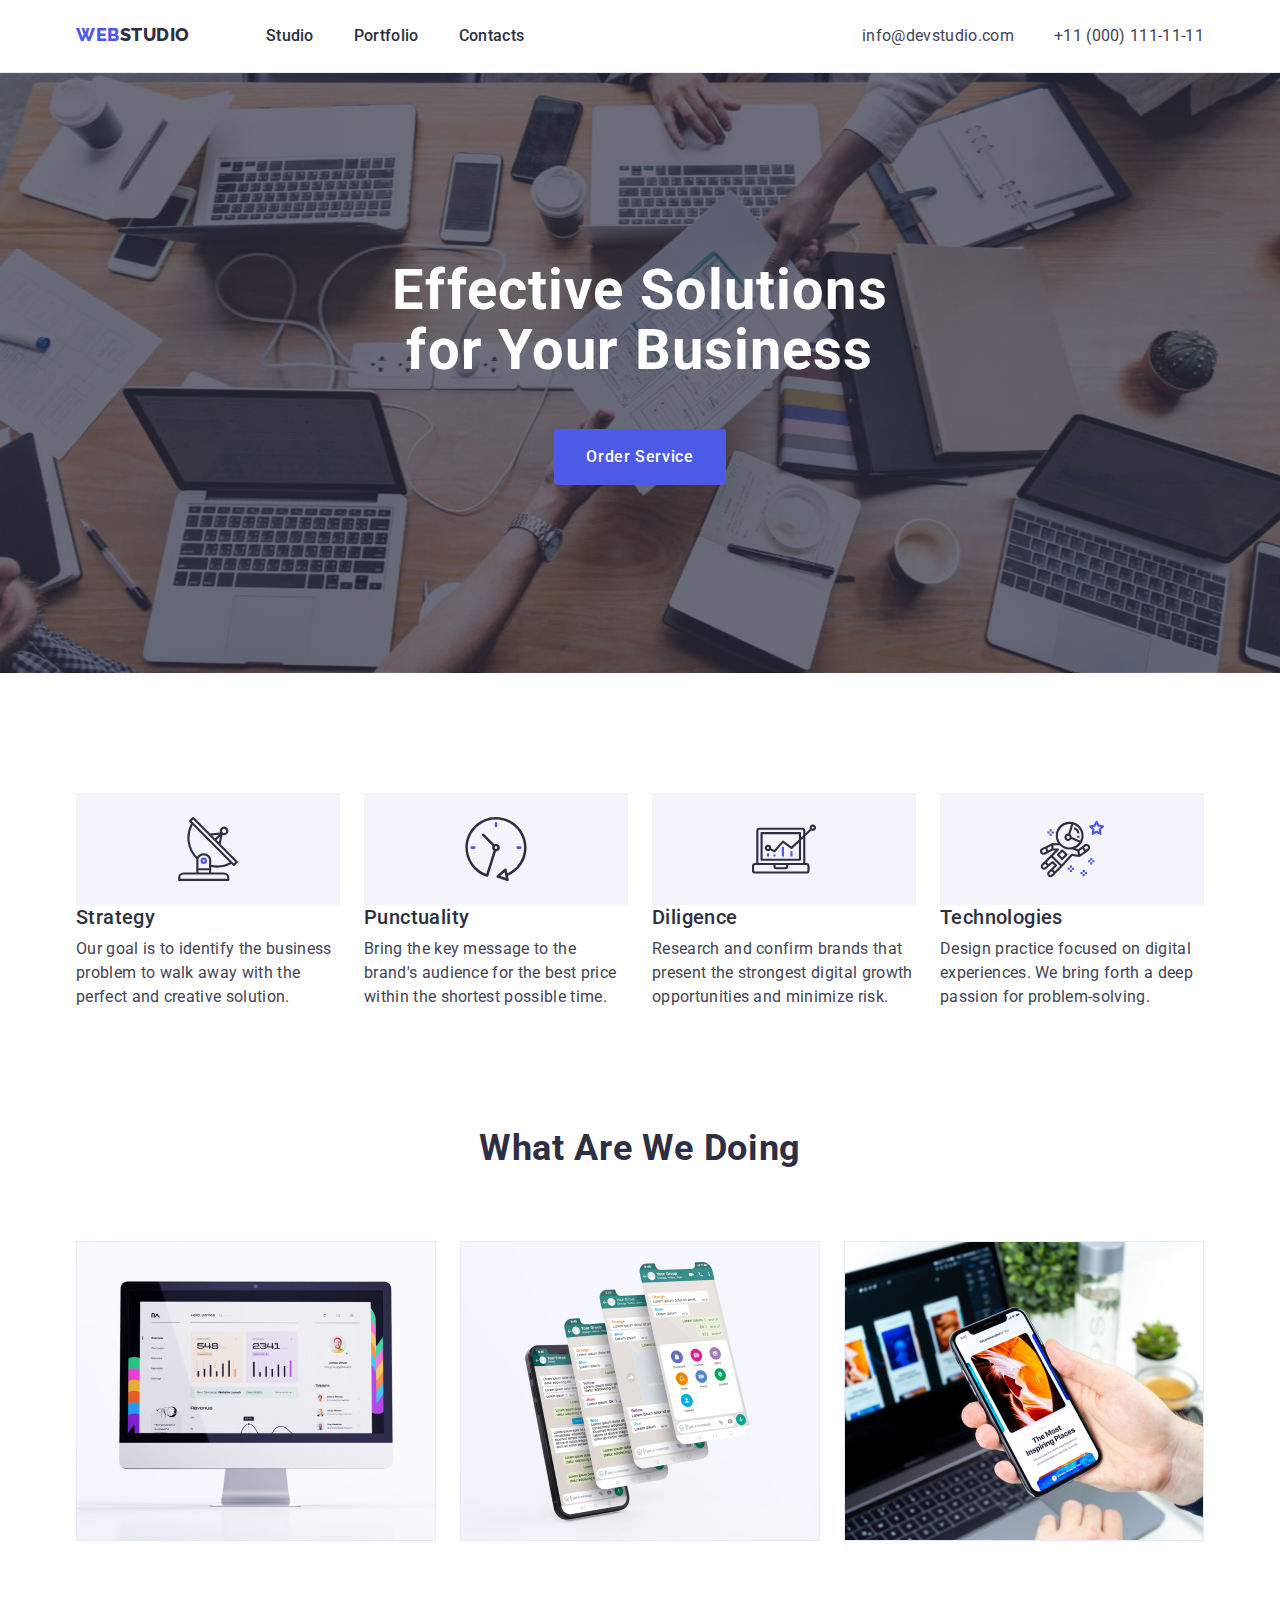
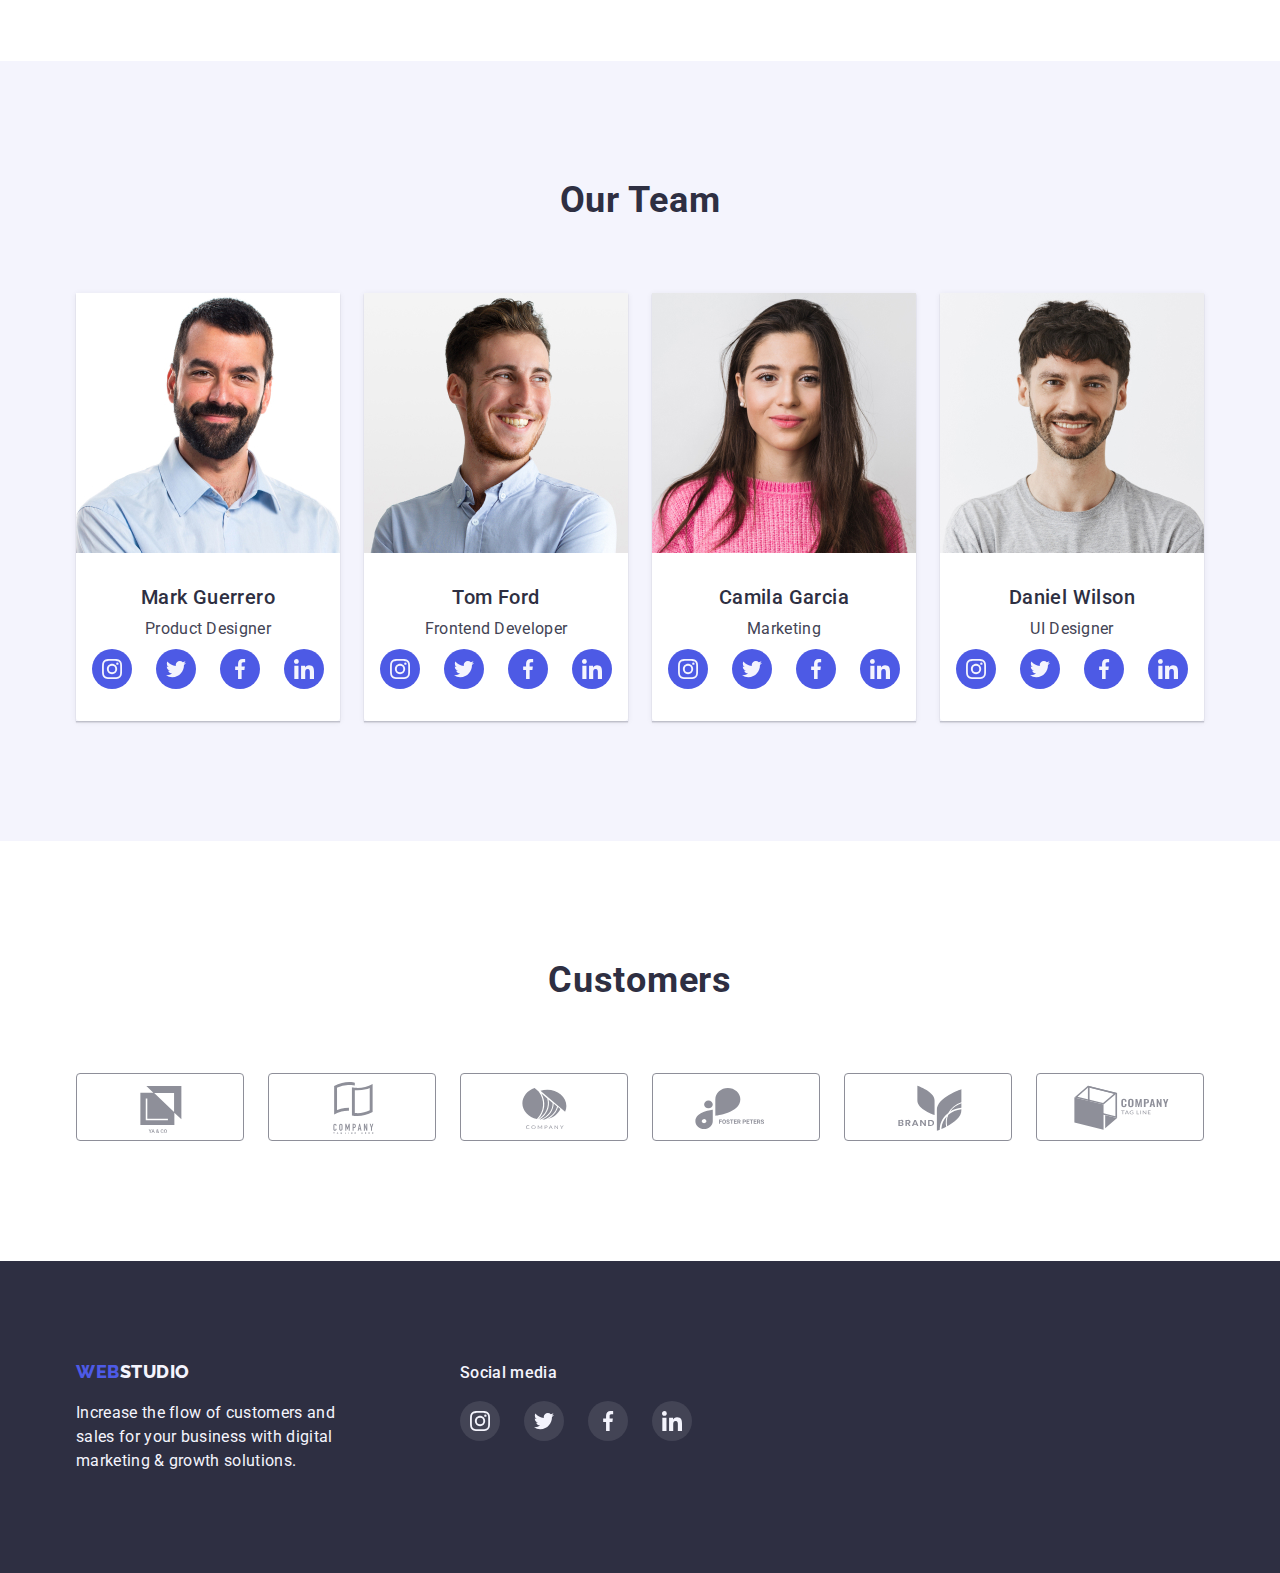
==== index.html @ 213db79c "final" ====
<!DOCTYPE html>
<html lang="en">
<head>
    <meta charset="UTF-8">
    <meta http-equiv="X-UA-Compatible" content="IE=edge">
    <meta name="viewport" content="width=device-width, initial-scale=1.0">
    <link rel="stylesheet" href="https://cdnjs.cloudflare.com/ajax/libs/modern-normalize/1.1.0/modern-normalize.min.css">
    <link rel="preconnect" href="https://fonts.googleapis.com">
    <link rel="preconnect" href="https://fonts.gstatic.com" crossorigin>
    <link href="https://fonts.googleapis.com/css2?family=Raleway:wght@800&family=Roboto:wght@400;500;700;900&display=swap" rel="stylesheet">
    <link rel="stylesheet" href="./css/styles.css">
    <title>Document</title>
</head>
<body>
    
    <header>
        <div class="container header-nav">
        <nav class="nav">
            <a href="./index.html" class="link logo">Web<span class="studio">Studio</span></a>
            <ul class="list list-nav"> 
                <li><a href="./index.html" class="link">Studio</a></li>
                <li><a href="./portfolio.html" class="link">Portfolio</a></li>
                <li><a href="" class="link">Contacts</a></li>
            </ul>
        </nav>   
        <address class="address">
            <ul class="list list-address">
                <li><a href="mailto:info@devstudio.com" class="link address">info@devstudio.com</a></li>
                <li><a href="tel:+110001111111" class="link address">+11 (000) 111-11-11</a></li>
            </ul>       
         </address>
        </div>
    </header> 
    <main>

    <!---Герой-->
    <section class="section-hero"> 
        <div class="container">
            <div class="hero">
                <h1 class="title-hero">Effective Solutions 
                for Your Business</h1>
                <button type="button" class="btn-hero">Order Service</button>
            </div>
        </div>
    </section>
   
    <!---Функції-->
    <section class="section-feature">
        <div class="container">
            <h2 class="visually-hidden">advantages</h2>
             <ul class="list list-feature">
                 <li class="item-feature">
                    <div class="item-feature-icon">
                        <svg class="icon-feature-box">
                            <use href="./images/icons.svg#icon-antenna" class="icon-feature"></use>
                        </svg>
                    </div>
                    <div class="item-feature-text">
                        <h3 class="title-feature">Strategy</h3>
                       <p class="item-feature">Our goal is to identify the business problem to walk away with the perfect and creative solution.</p>
                    </div>
                    </li>
                 <li class="item-feature">
                    <div class="item-feature-icon">
                        <svg class="icon-feature-box">
                            <use href="./images/icons.svg#icon-clock" class="icon-feature"></use>
                        </svg>
                    </div>
                    <div class="item-feature-text">
                       <h3 class="title-feature">Punctuality</h3>
                       <p class="item-feature">Bring the key message to the brand's audience for the best price within the shortest possible time.</p>
                    </div>
                    </li>
                 <li class="item-feature">
                    <div class="item-feature-icon">
                        <svg class="icon-feature-box">
                            <use href="./images/icons.svg#icon-diagram" class="icon-feature"></use>
                        </svg>
                    </div>
                    <div class="item-feature-text">
                       <h3 class="title-feature">Diligence</h3>
                       <p class="item-feature">Research and confirm brands that present the strongest digital growth opportunities and minimize risk.</p>
                    </div>
                    </li>
                 <li class="item-feature">
                    <div class="item-feature-icon">
                        <svg class="icon-feature-box">
                            <use href="./images/icons.svg#icon-astronaut" class="icon-feature"></use>
                        </svg>
                    </div>
                    <div class="item-feature-text">
                       <h3 class="title-feature">Technologies</h3>
                       <p class="item-feature">Design practice focused on digital experiences. We bring forth a deep passion for problem-solving.</p>
                    </div>
                    </li>
            
             </ul>
    </div>
    </section>

     <!--Що ми робимо-->
    <section class="section-work">
        <div class="container">
            <h2 class="title-work">What are we doing</h2>
            <ul  class="list">
                <li><img src="./images/Rectangle71.jpg" alt="picture" width="360"></li>
                <li><img src="./images/Rectangle71(1).jpg" alt="picture" width="360"></li>
                <li><img src="./images/Rectangle71(2).jpg" alt="picture" width="360"></li>
            </ul>
    </div>
    </section>
   
    <!--Наша команда-->
    <section class="section-team">
        <div class="container">
            <h2 class="title-team">Our Team</h2>
            <ul class="list list-team">
            <li class="item-team"><img src="./images/img.jpg" alt="фото" width="264">
                <div class="list-team-text">
                    <h3 class="title-members">Mark Guerrero</h3>
                    <p class="item-profession">Product Designer</p>
                    <ul class="list list-team-soc">
                        <li class="item-team-soc">
                            <a href="" class="link link-team-soc">
                                <svg width="20" height="20" class="icon-team-soc">
                                <use href="./images/icons.svg#icon-instagram"></use>
                                </svg>
                            </a>
                        </li>
                        <li class="item-team-soc">
                            <a href="" class="link link-team-soc">
                                <svg width="20" height="20" class="icon-team-soc">
                                <use href="./images/icons.svg#icon-twitter"></use>
                                </svg>
                            </a>
                        </li>
                        <li class="item-team-soc">
                            <a href="" class="link link-team-soc">
                                <svg width="20" height="20" class="icon-team-soc">
                                <use href="./images/icons.svg#icon-facebook"></use>
                                </svg>
                            </a>
                        </li>
                        <li class="item-team-soc">
                            <a href="" class="link link-team-soc">
                                <svg width="20" height="20" class="icon-team-soc">
                                <use href="./images/icons.svg#icon-linkedin"></use>
                                </svg>
                            </a>
                        </li>
                    </ul>
                </div>
            </li>
            <li class="item-team"><img src="./images/img(1).jpg" alt="фото" width="264">
                <div class="list-team-text">
                    <h3 class="title-members">Tom Ford</h3>
                    <p class="item-profession">Frontend Developer</p>
                    <ul class="list list-team-soc">
                        <li class="item-team-soc">
                            <a href="" class="link link-team-soc">
                                <svg width="20" height="20">
                                <use href="./images/icons.svg#icon-instagram"></use>
                                </svg>
                            </a>
                        </li>
                        <li class="item-team-soc">
                            <a href="" class="link link-team-soc">
                                <svg width="20" height="20">
                                <use href="./images/icons.svg#icon-twitter"></use>
                                </svg>
                            </a>
                        </li>
                        <li class="item-team-soc">
                            <a href="" class="link link-team-soc">
                                <svg width="20" height="20">
                                <use href="./images/icons.svg#icon-facebook"></use>
                                </svg>
                            </a>
                        </li>
                        <li class="item-team-soc">
                            <a href="" class="link link-team-soc">
                                <svg width="20" height="20">
                                <use href="./images/icons.svg#icon-linkedin"></use>
                                </svg>
                            </a>
                        </li>
                    </ul>
                
                </div>
            </li>
            <li class="item-team"><img src="./images/img(2).jpg" alt="фото" width="264">
                <div class="list-team-text">
                    <h3 class="title-members">Camila Garcia</h3>
                    <P class="item-profession">Marketing</P>
                    <ul class="list list-team-soc">
                        <li class="item-team-soc">
                            <a href="" class="link link-team-soc">
                                <svg width="20" height="20" >
                                <use href="./images/icons.svg#icon-instagram"></use>
                                </svg>
                            </a>
                        </li>
                        <li class="item-team-soc">
                            <a href="" class="link link-team-soc">
                                <svg width="20" height="20" >
                                <use href="./images/icons.svg#icon-twitter"></use>
                                </svg>
                            </a>
                        </li>
                        <li class="item-team-soc">
                            <a href="" class="link link-team-soc">
                                <svg width="20" height="20" >
                                <use href="./images/icons.svg#icon-facebook"></use>
                                </svg>
                            </a>
                        </li>
                        <li class="item-team-soc">
                            <a href="" class="link link-team-soc">
                                <svg width="20" height="20" >
                                <use href="./images/icons.svg#icon-linkedin"></use>
                                </svg>
                            </a>
                        </li>
                    </ul>
                </div>
            
            </li>
            <li class="item-team"><img src="./images/img(3).jpg" alt="фото" width="264">
                <div class="list-team-text">
                    <h3 class="title-members">Daniel Wilson</h3>
                    <p class="item-profession">UI Designer</p>
                    <ul class="list list-team-soc">
                        <li class="item-team-soc">
                            <a href="" class="link link-team-soc">
                                <svg width="20" height="20" >
                                <use href="./images/icons.svg#icon-instagram"></use>
                                </svg>
                            </a>
                        </li>
                        <li class="item-team-soc">
                            <a href="" class="link link-team-soc">
                                <svg width="20" height="20" >
                                <use href="./images/icons.svg#icon-twitter"></use>
                                </svg>
                            </a>
                        </li>
                        <li class="item-team-soc">
                            <a href="" class="link link-team-soc">
                                <svg width="20" height="20" >
                                <use href="./images/icons.svg#icon-facebook"></use>
                                </svg>
                            </a>
                        </li>
                        <li class="item-team-soc">
                            <a href="" class="link link-team-soc">
                                <svg width="20" height="20" >
                                <use href="./images/icons.svg#icon-linkedin"></use>
                                </svg>
                            </a>
                        </li>
                    </ul>
                </div>
            </li>
            </ul>
    </div>
    </section>

    <!---Клієнти----->
    <section class="section-customers">
        
        <div class="container ">
           <h2 class="title-customers">Customers</h2>
           <ul class=" list list-customers">
            <li class=" item-customers">
                <a href="" class="link link-customers">
                    <svg width="104" height="56" class="icon-customers">
                        <use href="./images/icons.svg#icon-yaco"></use>
                    </svg>
                </a>
            </li>
            <li class=" item-customers">
                <a class="link-customers" href="">
                    <svg width="104" height="56" class="icon-customers">
                        <use href="./images/icons.svg#icon-tagline"></use>
                    </svg>
                </a>
            </li>
            <li class=" item-customers">
                <a href="" class="link link-customers">
                    <svg width="104" height="56" class="icon-customers">
                        <use href="./images/icons.svg#icon-company2"></use>
                    </svg>
                </a>
            </li>
            <li class=" item-customers">
                <a href="" class="link link-customers">
                    <svg width="104" height="56" class="icon-customers">
                        <use href="./images/icons.svg#icon-foster"></use>
                    </svg>
                </a>
            </li>
            <li class=" item-customers">
                <a href="" class="link link-customers">
                    <svg width="104" height="56" class="icon-customers">
                        <use href="./images/icons.svg#icon-brand" ></use>
                    </svg>
                </a>
            </li>
            <li class=" item-customers">
                <a href="" class="link link-customers">
                    <svg width="104" height="56" class="icon-customers">
                        <use href="./images/icons.svg#icon-company"></use>
                    </svg>
                </a>
            </li>
           </ul>
    </section>

    </main>
    
    <!--Підвал-->
    <footer class="footer ">
        <div class="container container-footer">
            <div class="footer-text">
                <a href="./index.html" class="link logo">Web<span class="studio-white">Studio</span></a>
                <p>Increase the flow of customers and sales for your business with digital marketing & growth solutions.</p>
            </div>
            <div class="social-media">
                <h2 class="social-media-title">Social media</h2>
                <ul class="list list-footer-soc">
                    <li class="item-footer-soc">
                        <a href="" class="link link-footer-soc">
                            <svg width="20" height="20" class="icon-team-soc">
                            <use href="./images/icons.svg#icon-instagram"></use>
                            </svg>
                        </a>
                    </li>
                    <li class="item-footer-soc">
                        <a href="" class="link link-footer-soc">
                            <svg width="20" height="20" class="icon-team-soc">
                            <use href="./images/icons.svg#icon-twitter"></use>
                            </svg>
                        </a>
                    </li>
                    <li class="item-footer-soc">
                        <a href="" class="link link-footer-soc">
                            <svg width="20" height="20" class="icon-team-soc">
                            <use href="./images/icons.svg#icon-facebook"></use>
                            </svg>
                        </a>
                    </li>
                    <li class="item-footer-soc">
                        <a href="" class="link link-footer-soc">
                            <svg width="20" height="20" class="icon-team-soc">
                            <use href="./images/icons.svg#icon-linkedin"></use>
                            </svg>
                        </a>
                    </li>
                </ul>

            </div>
        </div>
    </footer>

     
</body>

    
   
</html>
---- css/styles.css ----
h1,
h2,
h3,
h4,
h5,
h6,
p,
ul {
    margin: 0;
    padding: 0;
  
}
img {
    display: block;
}
:root {
    --navy-blue: #2E2F42;
    --iris: #4D5AE5;
    --slate: #434455;
    --ocean: #404BBF;
    --white: #ffffff;
    --cornflower: #E7E9FC;
    --cloud: #F4F4FD;
    --solid: #8E8F99;
    --green: #31D0AA;

}


body {
    font-family:'Roboto', sans-serif;
    font-size: 16px;
    line-height: 1.5;  
    letter-spacing: 0.02em;
    color: var(--slate);
  
}
header {
    border-bottom: 1px solid var(--cornflower);
}
.container{
    width: 1158px;
    margin: 0 auto;
    padding-left: 15px;
    padding-right: 15px;
    
}

.header-nav{
    display: flex;
    justify-content: space-between;
    padding-top: 24px;
    padding-bottom: 24px;
}
.nav {
    display: flex;
}

.link {
   
    text-decoration: none;
    color: var(--navy-blue);
    
 }
 
.logo{
    font-family:'Raleway',sans-serif;
    font-style: normal;
    font-weight: 800;
    font-size: 18px;
    line-height: 1.17;
    text-decoration: none;
    letter-spacing: 0.03em;
    text-transform: uppercase;
    color: var(--iris);
  }

  nav .list-nav{
    margin-left: 76px;
}

.footer-text p{
    margin-top: 16px;
  }

.studio{
    color: var(--navy-blue);
  }
.studio-white {
    color: var(--cloud);
  }
 
.address{
    text-decoration: none;
    font-family: 'Roboto',sans-serif;
    font-style: normal; 
    color: var(--slate);
    font-weight: 400;
    font-size: 16px;
    line-height: 1.5;
    letter-spacing: 0.02em;

    justify-content: flex-end;
  }
.address:hover,
.address:focus {
    color: var(--ocean);
    text-decoration: underline;
    text-decoration-color: var(--ocean);
 }
 .section-hero{
    background-color: var(--navy-blue);
    max-width: 1440px;
    background-image: linear-gradient(
              rgba(46, 47, 66, 0.7),
              rgba(46, 47, 66, 0.7)),
            url(../images/people-office.jpg);
    background-repeat: none;
    background-position: center;
    background-size: cover;
    padding: 188px 0;

    
 }
 
 .hero{
    display: flex;
    flex-direction: column;
    margin: 0 auto;
    align-items: center;
    width: 496px;
  
 }
 .title-hero{
      
    font-weight: 700;
    font-size: 56px;
    line-height: 1.07;
    text-align: center;
    letter-spacing: 0.02em;
    color: var(--white);
    margin-bottom: 48px;
 
}
.section-feature{
    padding-top: 120px;
    padding-bottom: 120px;
}
.section-work {
    padding-bottom: 120px;
}

.section-team{
    background-color: var(--cloud);
    padding-top: 120px; 
    padding-bottom: 120px;
    margin-bottom: 120px;
}
.section-portfolio{
    padding-top: 96px;
    padding-bottom: 105px;
}

.list-portfolio-menu{
    justify-content: center;
    margin-bottom: 72px;
}
.list-portfolio-card{
flex-wrap: wrap;
row-gap: 48px;
}
.list-portfolio-text{
    padding: 32px 0 32px 16px;
    border: 1px solid var(--cornflower);
    border-top: none;
}
.item-portfolio:hover,
.item-portfolio:focus{
    box-shadow: 0px 1px 6px rgba(46, 47, 66, 0.08),
     0px 1px 1px rgba(46, 47, 66, 0.16), 
     0px 2px 1px rgba(46, 47, 66, 0.08);
}

.visually-hidden{
    position: absolute;
    width: 1px;
    height: 1px;
    margin: -1px;
    border: 0;
    padding: 0;
    
    white-space: nowrap;
    clip-path: inset(100%);
    clip: rect(0 0 0 0);
    overflow: hidden;
}

.item-feature-text{
    width: 264px;
}
.item-feature-icon{
    display: flex;
    justify-content: center;
    align-items: center;
    width: 264px;
    height: 112px;
    background-color: var(--cloud);
}
.icon-feature-box{
    width: 64px;
    height: 64px;
    display: block;
     
}
.icon-feature{
    display: block; 

}


.title-feature,
.title-members,
.title-products{
    font-weight: 500;
    line-height: 1.2;
    font-size: 20px;
    letter-spacing: 0.02em;
    color: var(--navy-blue);
    margin-bottom: 8px;
}

.item-feature,
.item-profession,
.item-products {
    font-weight: 400;
    line-height: 1.5;
    font-size: 16px;
    letter-spacing: 0.02em;
    color: var(--slate);
  
  }

.title-work,
.title-team,
.title-customers{
    font-weight: 700;
    font-size: 36px;
    line-height: 1.11;
    text-align: center;
    letter-spacing: 0.02em;
    text-transform: capitalize;
    color: var(--navy-blue);
    margin-bottom: 72px;
   
   
}

.list {
    display: flex;
    list-style: none;
    font-weight: 500;
    column-gap: 24px;
 
} 

.list-address,
.list-nav{
     gap: 40px;
}

.list-feature{
    gap: 24px;
}
.list-team{
    background-color: var(--cloud);
}

.list-team-text{
    background: #FFFFFF;
    border-radius: 0px 0px 4px 4px;
    text-align: center;
    padding-top: 32px;
    padding-bottom: 32px;
}

.list-team-soc{
    justify-content: center;
    margin-top: 8px;
 }
 .item-team{
    box-shadow: 0px 1px 6px rgba(46, 47, 66, 0.08),
    0px 1px 1px rgba(46, 47, 66, 0.16), 
    0px 2px 1px rgba(46, 47, 66, 0.08);
 }
.item-team-soc,
.item-footer-soc{
    width: 40px;
    height: 40px;
   
}
.link-team-soc{
    width: 100%;
    height: 100%;
    display: flex; 
    justify-content: center;
    align-items: center;
    border-radius: 50%;
    background-color: var(--iris);
   
}
.link-team-soc:hover,
.link-team-soc:focus{
    background-color:var(--ocean);
    
}

.list-customers{
    display: flex;

}
.link-customers{
    display: flex;
    width: 168px;
    height: 68px;
    border: 1px solid var(--solid);
    border-radius: 4px;
    justify-content: center;
    align-items: center;
    fill: var(--solid);
    
}
.link-customers:hover,
.link-customers:focus{
    border: 1px solid var(--ocean);
    fill: var(--ocean)
}


.link:hover,
.link:focus {
   text-decoration: underline;
   text-decoration-color: var(--ocean);
   color: var(--ocean);
 }
 .link-portfolio:hover,
 .link-portfolio:focus{
  text-decoration: none;
  box-shadow: 0px 1px 6px rgba(46, 47, 66, 0.08),
   0px 1px 1px rgba(46, 47, 66, 0.16),
    0px 2px 1px rgba(46, 47, 66, 0.08);  
 }

 .btn-hero {
    padding: 16px 32px;
    border: none;
    border-radius: 4px;
    font-family: "Roboto", sans-serif;
    font-weight: 500;
    font-size: 16px;
    line-height: 1.5;
    letter-spacing: 0.04em;
    background: var(--iris);
    color: var(--white);
    cursor: pointer;
    
}

 .btn-hero:hover,
 .brn-hero:focus {
    background-color: var(--ocean);
    text-decoration: underline;
    text-decoration-color: var(--ocean);
    color: var(--white);
    box-shadow: 0px 4px 4px rgba(0, 0, 0, 0.15);
 }

 .btn {
    padding: 12px 24px;
    
    font-family: "Roboto", sans-serif;
    font-weight: 500;
    font-size: 16px;
    line-height: 1.5;
    letter-spacing: 0.04em;
    color: var(--iris);
    border-radius: 4px;
    background: var(--cloud);
    border: 1px solid var(--cornflower);
    border-radius: 4px;
    cursor: pointer;
 }

 .btn:hover,
 .brn:focus {
    background-color: var(--ocean);
    text-decoration: underline;
    text-decoration-color: var(--ocean);
    color: var(--white);
    box-shadow: 0px 4px 4px rgba(0, 0, 0, 0.15);
 }
 
.footer{
   
    margin-top: 120px;
    padding: 100px 0 100px 0;
    background-color: var(--navy-blue);
    color: var(--cloud);
}
.container-footer{
    display: flex;
   
}
.footer-text{
    width: 264px;
    margin-right: 120px;
}
.studio-footer {
    color: var(--cloud);
}
.list-footer-soc{
   letter-spacing: 0.02em;
   justify-content: center;
   margin-top: 16px;
}
.link-footer-soc{
    width: 100%;
    height: 100%;
    display: flex; 
    justify-content: center;
    align-items: center;
    border-radius: 50%;
    background-color:var(--slate);
}
.link-footer-soc:hover,
.link-footer-soc:focus{
background-color: var(--green)
}

.social-media-title{
font-family: 'Roboto';
font-style: normal;
font-weight: 500;
font-size: 16px;
line-height: 1.5;
}
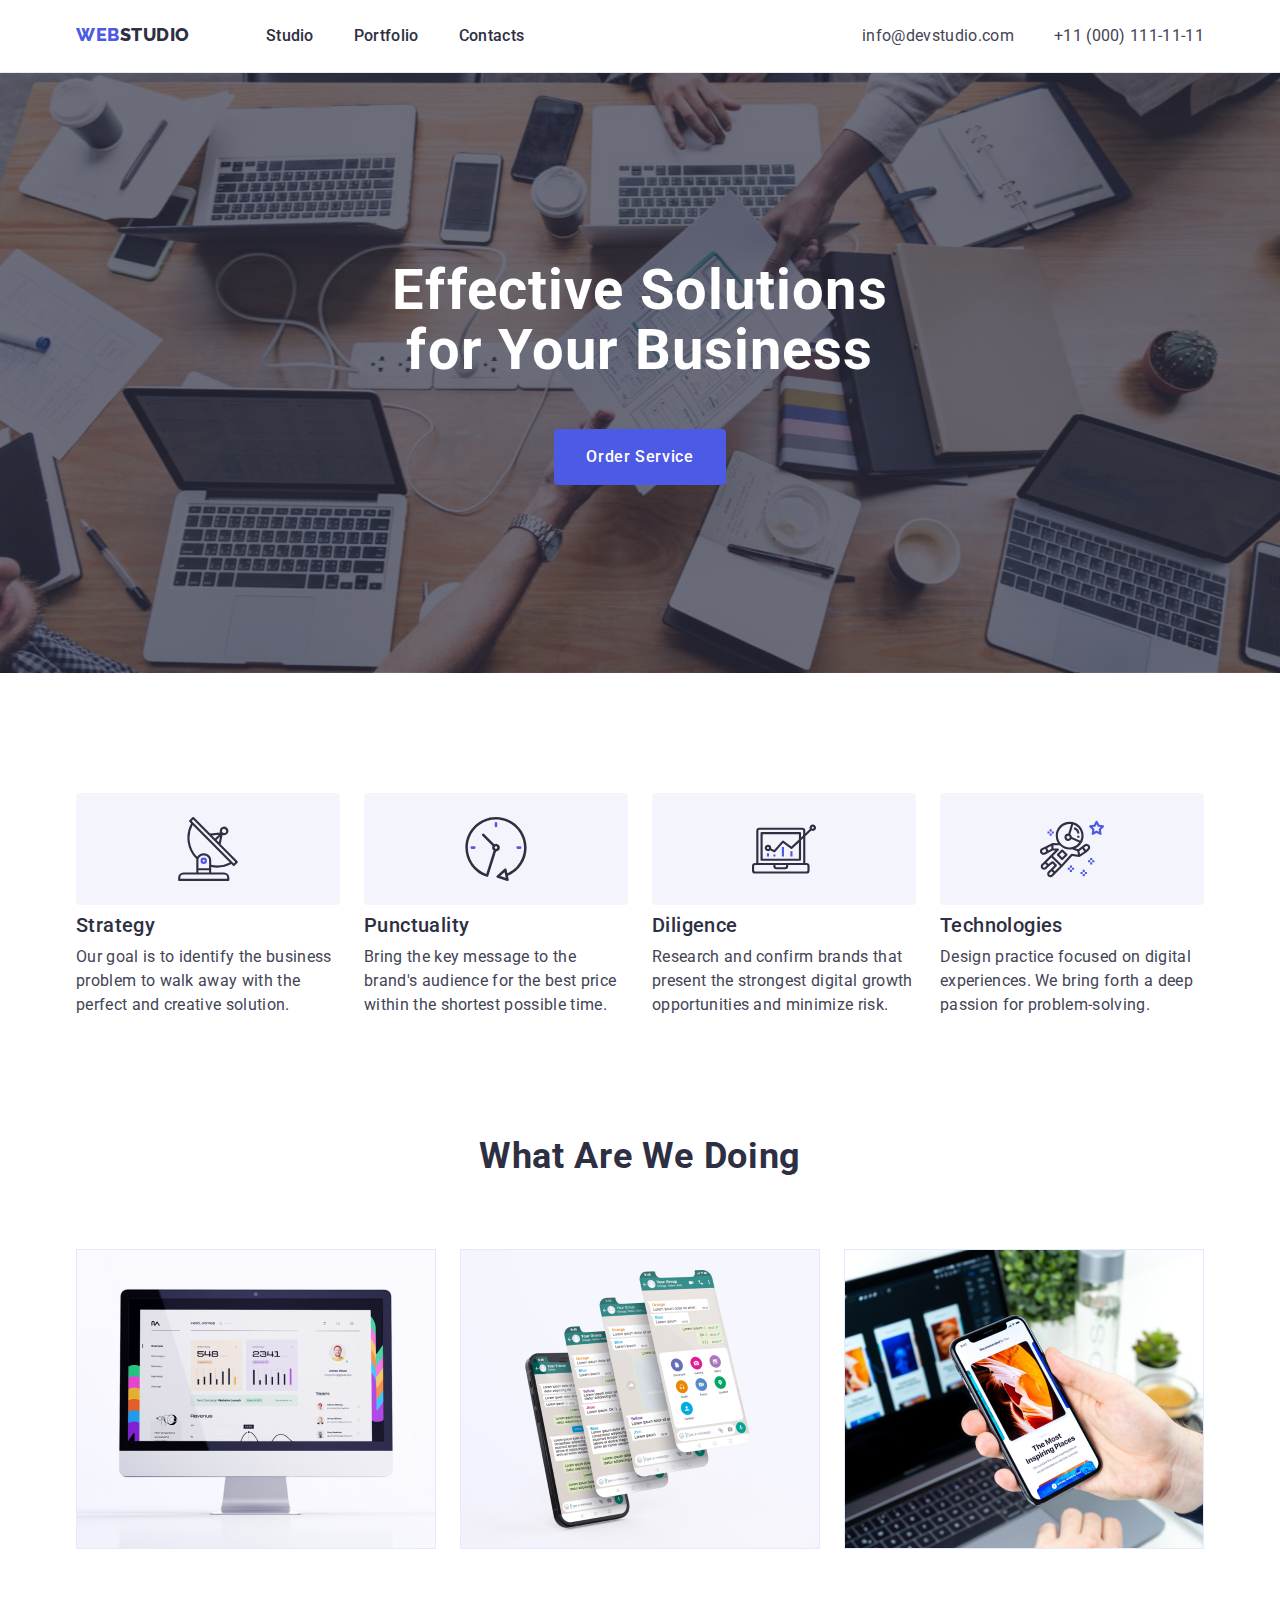
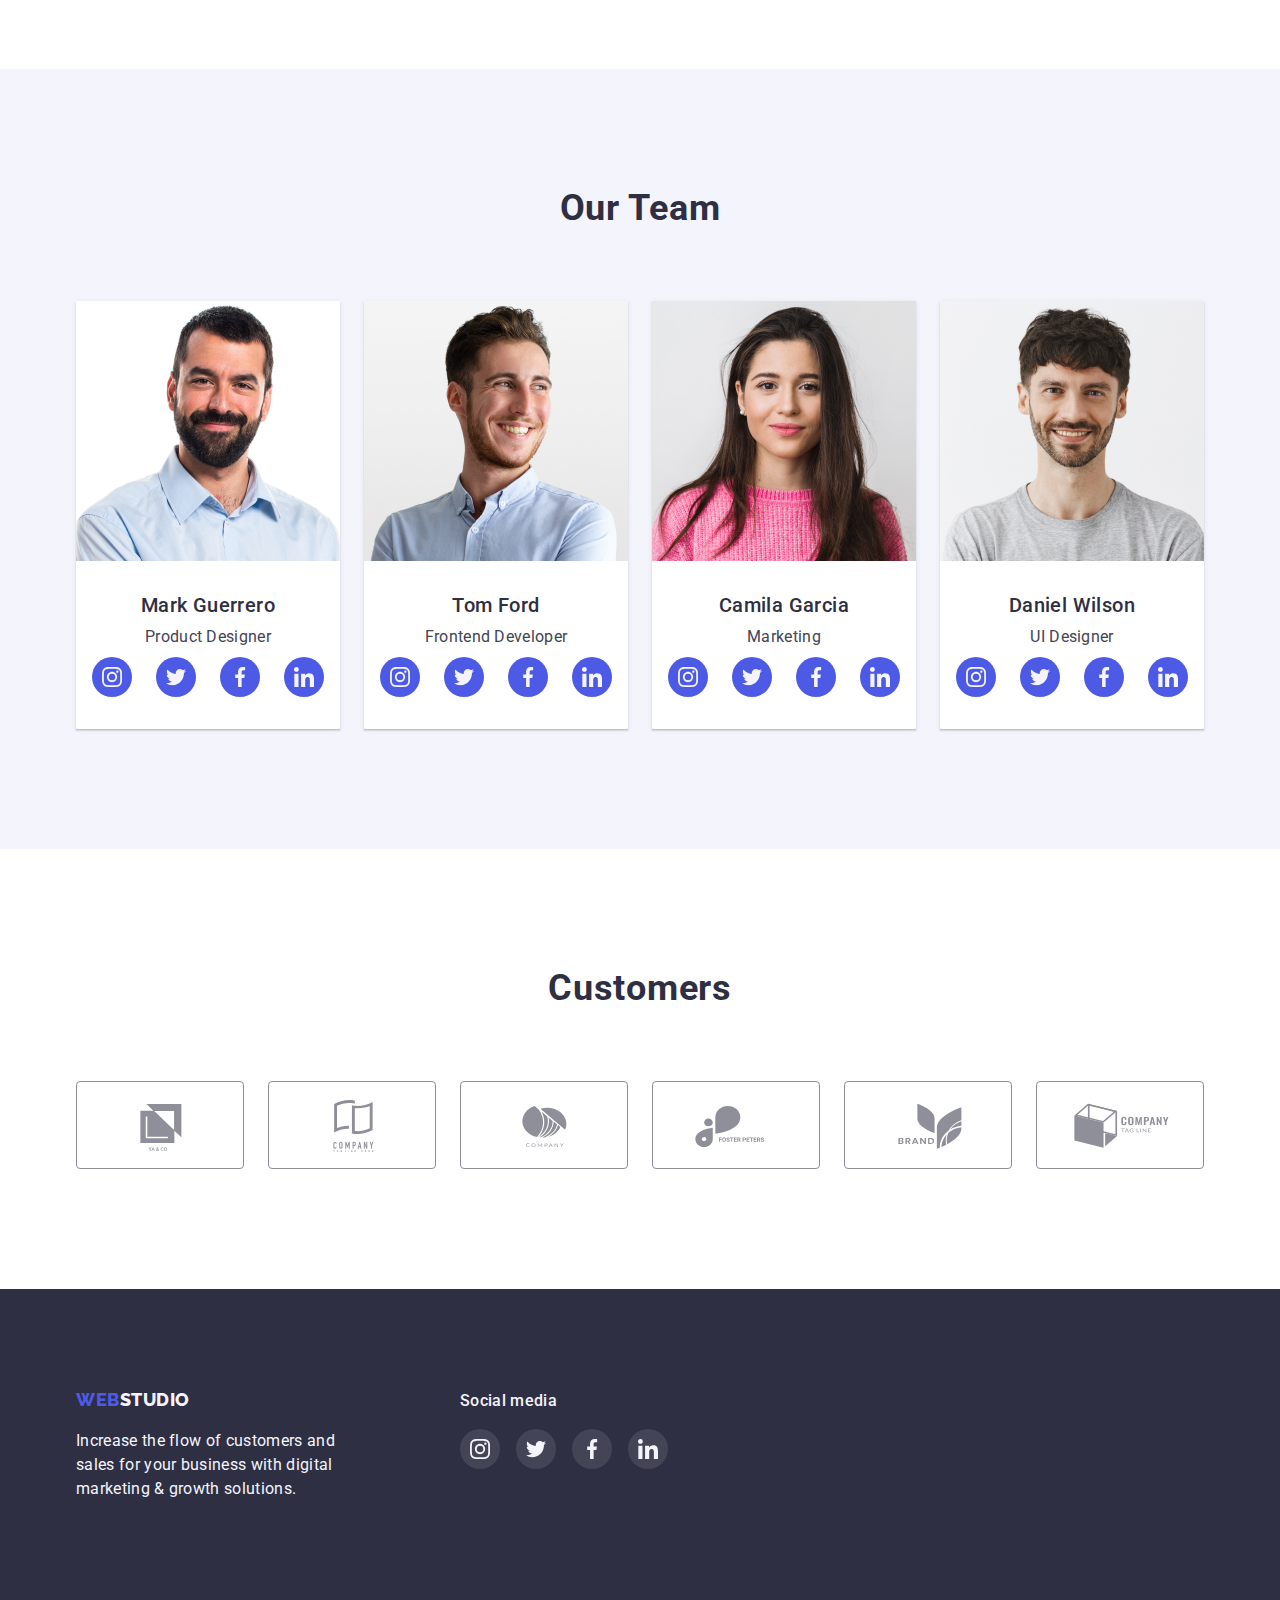
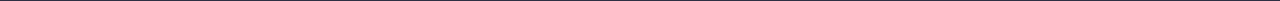
==== commit afa0e249: "onovleno" ====
--- a/index.html
+++ b/index.html
@@ -121,28 +121,28 @@
                     <p class="item-profession">Product Designer</p>
                     <ul class="list list-team-soc">
                         <li class="item-team-soc">
-                            <a href="" class="link link-team-soc">
+                            <a href="" class="link-team-soc">
                                 <svg width="20" height="20" class="icon-team-soc">
                                 <use href="./images/icons.svg#icon-instagram"></use>
                                 </svg>
                             </a>
                         </li>
                         <li class="item-team-soc">
-                            <a href="" class="link link-team-soc">
+                            <a href="" class="link-team-soc">
                                 <svg width="20" height="20" class="icon-team-soc">
                                 <use href="./images/icons.svg#icon-twitter"></use>
                                 </svg>
                             </a>
                         </li>
                         <li class="item-team-soc">
-                            <a href="" class="link link-team-soc">
+                            <a href="" class="link-team-soc">
                                 <svg width="20" height="20" class="icon-team-soc">
                                 <use href="./images/icons.svg#icon-facebook"></use>
                                 </svg>
                             </a>
                         </li>
                         <li class="item-team-soc">
-                            <a href="" class="link link-team-soc">
+                            <a href="" class="link-team-soc">
                                 <svg width="20" height="20" class="icon-team-soc">
                                 <use href="./images/icons.svg#icon-linkedin"></use>
                                 </svg>
@@ -157,28 +157,28 @@
                     <p class="item-profession">Frontend Developer</p>
                     <ul class="list list-team-soc">
                         <li class="item-team-soc">
-                            <a href="" class="link link-team-soc">
+                            <a href="" class="link-team-soc">
                                 <svg width="20" height="20">
                                 <use href="./images/icons.svg#icon-instagram"></use>
                                 </svg>
                             </a>
                         </li>
                         <li class="item-team-soc">
-                            <a href="" class="link link-team-soc">
+                            <a href="" class="link-team-soc">
                                 <svg width="20" height="20">
                                 <use href="./images/icons.svg#icon-twitter"></use>
                                 </svg>
                             </a>
                         </li>
                         <li class="item-team-soc">
-                            <a href="" class="link link-team-soc">
+                            <a href="" class="link-team-soc">
                                 <svg width="20" height="20">
                                 <use href="./images/icons.svg#icon-facebook"></use>
                                 </svg>
                             </a>
                         </li>
                         <li class="item-team-soc">
-                            <a href="" class="link link-team-soc">
+                            <a href="" class="link-team-soc">
                                 <svg width="20" height="20">
                                 <use href="./images/icons.svg#icon-linkedin"></use>
                                 </svg>
@@ -194,28 +194,28 @@
                     <P class="item-profession">Marketing</P>
                     <ul class="list list-team-soc">
                         <li class="item-team-soc">
-                            <a href="" class="link link-team-soc">
+                            <a href="" class=" link-team-soc">
                                 <svg width="20" height="20" >
                                 <use href="./images/icons.svg#icon-instagram"></use>
                                 </svg>
                             </a>
                         </li>
                         <li class="item-team-soc">
-                            <a href="" class="link link-team-soc">
+                            <a href="" class="link-team-soc">
                                 <svg width="20" height="20" >
                                 <use href="./images/icons.svg#icon-twitter"></use>
                                 </svg>
                             </a>
                         </li>
                         <li class="item-team-soc">
-                            <a href="" class="link link-team-soc">
+                            <a href="" class="link-team-soc">
                                 <svg width="20" height="20" >
                                 <use href="./images/icons.svg#icon-facebook"></use>
                                 </svg>
                             </a>
                         </li>
                         <li class="item-team-soc">
-                            <a href="" class="link link-team-soc">
+                            <a href="" class="link-team-soc">
                                 <svg width="20" height="20" >
                                 <use href="./images/icons.svg#icon-linkedin"></use>
                                 </svg>
@@ -231,28 +231,28 @@
                     <p class="item-profession">UI Designer</p>
                     <ul class="list list-team-soc">
                         <li class="item-team-soc">
-                            <a href="" class="link link-team-soc">
+                            <a href="" class="link-team-soc">
                                 <svg width="20" height="20" >
                                 <use href="./images/icons.svg#icon-instagram"></use>
                                 </svg>
                             </a>
                         </li>
                         <li class="item-team-soc">
-                            <a href="" class="link link-team-soc">
+                            <a href="" class="link-team-soc">
                                 <svg width="20" height="20" >
                                 <use href="./images/icons.svg#icon-twitter"></use>
                                 </svg>
                             </a>
                         </li>
                         <li class="item-team-soc">
-                            <a href="" class="link link-team-soc">
+                            <a href="" class="link-team-soc">
                                 <svg width="20" height="20" >
                                 <use href="./images/icons.svg#icon-facebook"></use>
                                 </svg>
                             </a>
                         </li>
                         <li class="item-team-soc">
-                            <a href="" class="link link-team-soc">
+                            <a href="" class="link-team-soc">
                                 <svg width="20" height="20" >
                                 <use href="./images/icons.svg#icon-linkedin"></use>
                                 </svg>
@@ -326,7 +326,7 @@
                 <p>Increase the flow of customers and sales for your business with digital marketing & growth solutions.</p>
             </div>
             <div class="social-media">
-                <h2 class="social-media-title">Social media</h2>
+                <p class="social-media-title">Social media</p>
                 <ul class="list list-footer-soc">
                     <li class="item-footer-soc">
                         <a href="" class="link link-footer-soc">
--- a/css/styles.css
+++ b/css/styles.css
@@ -52,16 +52,14 @@
     padding-top: 24px;
     padding-bottom: 24px;
 }
-.nav {
-    display: flex;
-}
-
-.link {
-   
+.nav{
+    display: flex;
+}
+
+.link{
     text-decoration: none;
     color: var(--navy-blue);
-    
- }
+}
  
 .logo{
     font-family:'Raleway',sans-serif;
@@ -73,22 +71,22 @@
     letter-spacing: 0.03em;
     text-transform: uppercase;
     color: var(--iris);
-  }
-
-  nav .list-nav{
+}
+
+nav .list-nav{
     margin-left: 76px;
 }
 
 .footer-text p{
     margin-top: 16px;
-  }
+}
 
 .studio{
     color: var(--navy-blue);
-  }
+}
 .studio-white {
     color: var(--cloud);
-  }
+}
  
 .address{
     text-decoration: none;
@@ -111,11 +109,12 @@
  .section-hero{
     background-color: var(--navy-blue);
     max-width: 1440px;
+    margin: 0 auto;
     background-image: linear-gradient(
               rgba(46, 47, 66, 0.7),
               rgba(46, 47, 66, 0.7)),
             url(../images/people-office.jpg);
-    background-repeat: none;
+    background-repeat: no-repeat;
     background-position: center;
     background-size: cover;
     padding: 188px 0;
@@ -123,7 +122,7 @@
     
  }
  
- .hero{
+.hero{
     display: flex;
     flex-direction: column;
     margin: 0 auto;
@@ -131,7 +130,7 @@
     width: 496px;
   
  }
- .title-hero{
+.title-hero{
       
     font-weight: 700;
     font-size: 56px;
@@ -154,7 +153,10 @@
     background-color: var(--cloud);
     padding-top: 120px; 
     padding-bottom: 120px;
-    margin-bottom: 120px;
+}
+.section-customers{
+    padding-top: 120px;
+    padding-bottom: 120px;
 }
 .section-portfolio{
     padding-top: 96px;
@@ -174,12 +176,9 @@
     border: 1px solid var(--cornflower);
     border-top: none;
 }
-.item-portfolio:hover,
-.item-portfolio:focus{
-    box-shadow: 0px 1px 6px rgba(46, 47, 66, 0.08),
-     0px 1px 1px rgba(46, 47, 66, 0.16), 
-     0px 2px 1px rgba(46, 47, 66, 0.08);
-}
+
+
+
 
 .visually-hidden{
     position: absolute;
@@ -196,6 +195,7 @@
 }
 
 .item-feature-text{
+    margin-top: 8px;
     width: 264px;
 }
 .item-feature-icon{
@@ -204,6 +204,7 @@
     align-items: center;
     width: 264px;
     height: 112px;
+    border-radius: 4px;
     background-color: var(--cloud);
 }
 .icon-feature-box{
@@ -238,7 +239,7 @@
     letter-spacing: 0.02em;
     color: var(--slate);
   
-  }
+}
 
 .title-work,
 .title-team,
@@ -286,12 +287,12 @@
 .list-team-soc{
     justify-content: center;
     margin-top: 8px;
- }
+}
  .item-team{
     box-shadow: 0px 1px 6px rgba(46, 47, 66, 0.08),
     0px 1px 1px rgba(46, 47, 66, 0.16), 
     0px 2px 1px rgba(46, 47, 66, 0.08);
- }
+}
 .item-team-soc,
 .item-footer-soc{
     width: 40px;
@@ -311,9 +312,8 @@
 .link-team-soc:hover,
 .link-team-soc:focus{
     background-color:var(--ocean);
-    
-}
-
+ 
+}
 .list-customers{
     display: flex;
 
@@ -321,13 +321,13 @@
 .link-customers{
     display: flex;
     width: 168px;
-    height: 68px;
+    height: 88px;
     border: 1px solid var(--solid);
     border-radius: 4px;
     justify-content: center;
     align-items: center;
     fill: var(--solid);
-    
+  
 }
 .link-customers:hover,
 .link-customers:focus{
@@ -342,13 +342,22 @@
    text-decoration-color: var(--ocean);
    color: var(--ocean);
  }
+ 
+ .link-portfolio{
+    display: inline-block;
+    text-decoration: none;
+ }
+ 
+ .link-portfolio:hover{
+    box-shadow: 0px 1px 6px rgba(46, 47, 66, 0.08),
+    0px 1px 1px rgba(46, 47, 66, 0.16),
+    0px 2px 1px rgba(46, 47, 66, 0.08);  
+ }
+ 
  .link-portfolio:hover,
  .link-portfolio:focus{
-  text-decoration: none;
-  box-shadow: 0px 1px 6px rgba(46, 47, 66, 0.08),
-   0px 1px 1px rgba(46, 47, 66, 0.16),
-    0px 2px 1px rgba(46, 47, 66, 0.08);  
- }
+    text-decoration: underline;
+ }    
 
  .btn-hero {
     padding: 16px 32px;
@@ -400,8 +409,6 @@
  }
  
 .footer{
-   
-    margin-top: 120px;
     padding: 100px 0 100px 0;
     background-color: var(--navy-blue);
     color: var(--cloud);
@@ -421,6 +428,7 @@
    letter-spacing: 0.02em;
    justify-content: center;
    margin-top: 16px;
+   gap: 16px;
 }
 .link-footer-soc{
     width: 100%;
